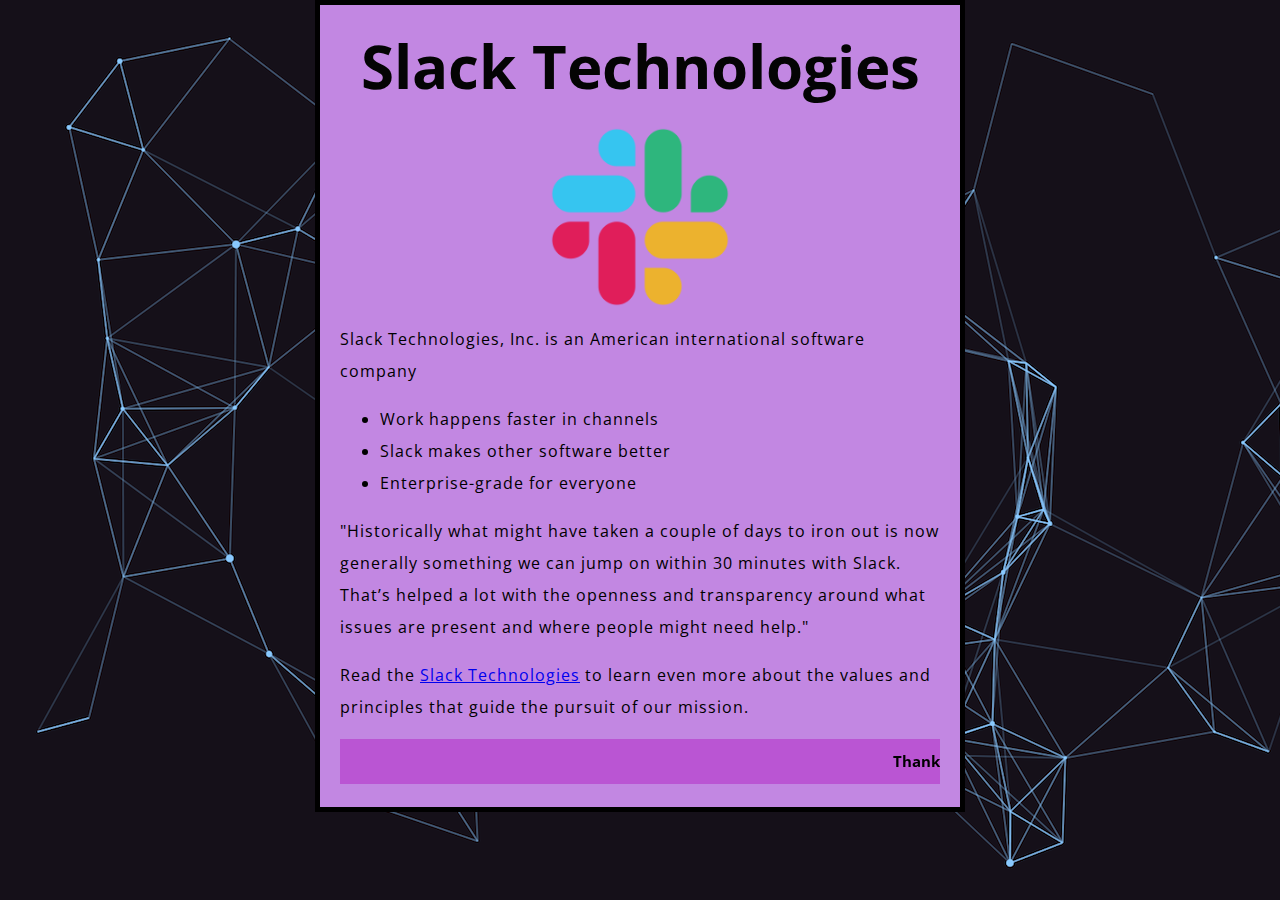
==== practical-1/beginner-html-site-styled-gh-pages/prac-1/index.html @ 27f0dce1 "initial commit" ====
<!DOCTYPE html>
<html style="background-image: url('images/particle-background.png')">
  <head>
    <meta charset="utf-8">
    <title>My test page</title>
    <link href="http://fonts.googleapis.com/css?family=Open+Sans" rel="stylesheet" type="text/css">
    <link href="styles/style.css" rel="stylesheet" type="text/css">
  </head>
  <body>
    <h1>Slack Technologies</h1>
    <img src="images/slack-logo-icon.png" width="180" height="180" alt="Slack Technologies">

    <p>Slack Technologies, Inc. is an American international software company </p>

    <ul>
      <li>Work happens faster in channels</li>
      <li>Slack makes other software better</li>
      <li>Enterprise-grade for everyone</li>
    </ul>

    <p>"Historically what might have taken a couple of days to iron out is now generally something we can jump on within 30 minutes with Slack. That’s helped a lot with the openness and transparency around what issues are present and where people might need help."</p>

    <p>Read the <a href="https://slack.com/intl/en-in/">Slack Technologies</a> to learn even more about the values and principles that guide the pursuit of our mission.</p>
    <marquee class="marq" bgcolor = "#BA55D3" direction = "left" loop="" >
        <h2 class="geek1">Thank You for reading   ---Nikita Chaudhari---</h2>
    </marquee>
  </body>
</html>
---- practical-1/beginner-html-site-styled-gh-pages/prac-1/styles/style.css ----
html {
  font-size: 10px;
  font-family: 'Open Sans', sans-serif;
}


h1 {
  font-size: 60px;
  text-align: center;
}

p, li {
  font-size: 16px;
  line-height: 2;
  letter-spacing: 1px;
}

body {
  width: 600px;
  margin: 0 auto;
  background-color: #c287e2;
  padding: 0 20px 20px 20px;
  border: 5px solid black;
}

h1 {
  margin: 0;
  padding: 20px 0;
  color: #040404;
  /*text-shadow: 3px 3px 1px black;*/
}

img {
  display: block;
  margin: 0 auto;
}
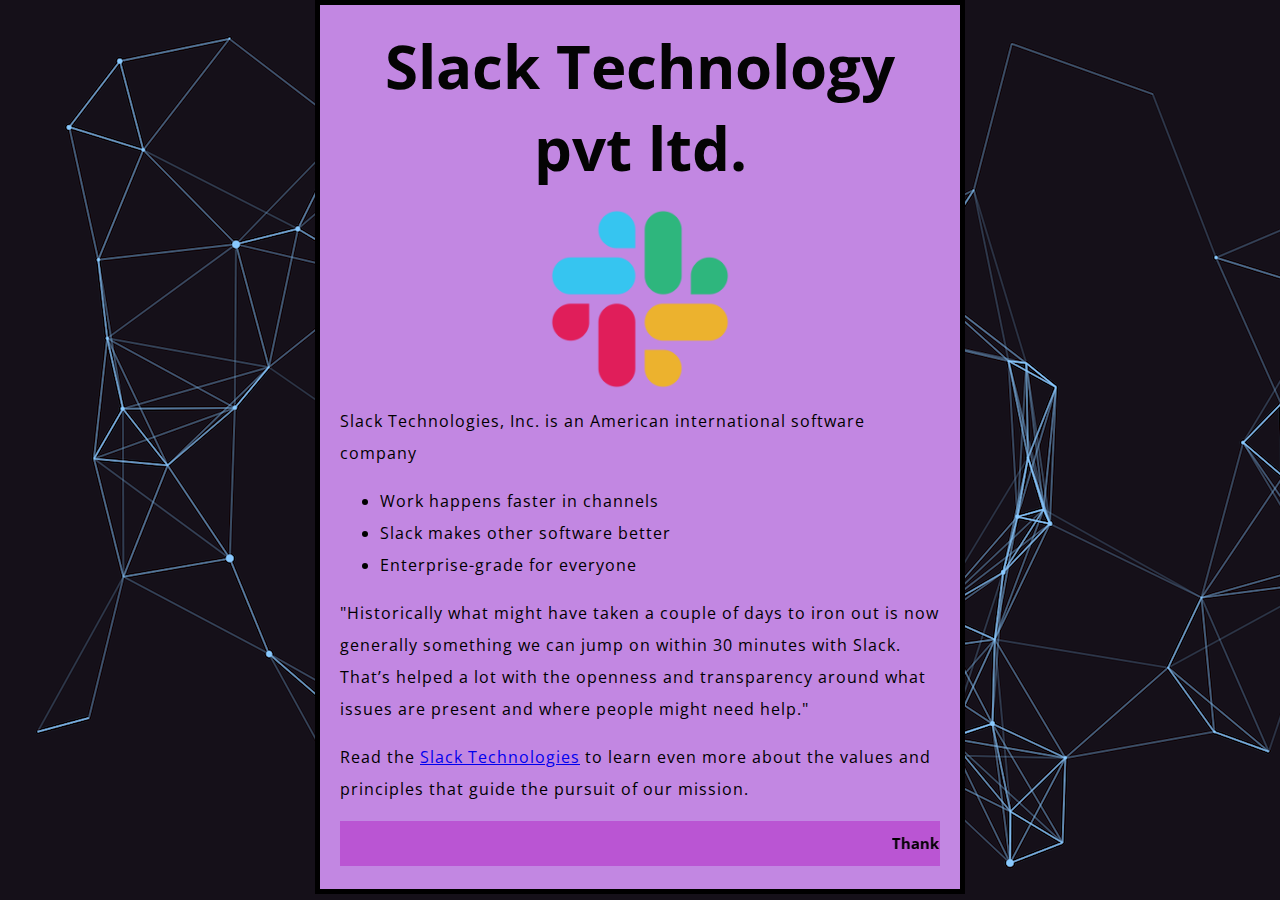
==== commit 742fcc89: "title change" ====
--- a/practical-1/beginner-html-site-styled-gh-pages/prac-1/index.html
+++ b/practical-1/beginner-html-site-styled-gh-pages/prac-1/index.html
@@ -7,7 +7,7 @@
     <link href="styles/style.css" rel="stylesheet" type="text/css">
   </head>
   <body>
-    <h1>Slack Technologies</h1>
+    <h1>Slack Technology pvt ltd.</h1>
     <img src="images/slack-logo-icon.png" width="180" height="180" alt="Slack Technologies">
 
     <p>Slack Technologies, Inc. is an American international software company </p>
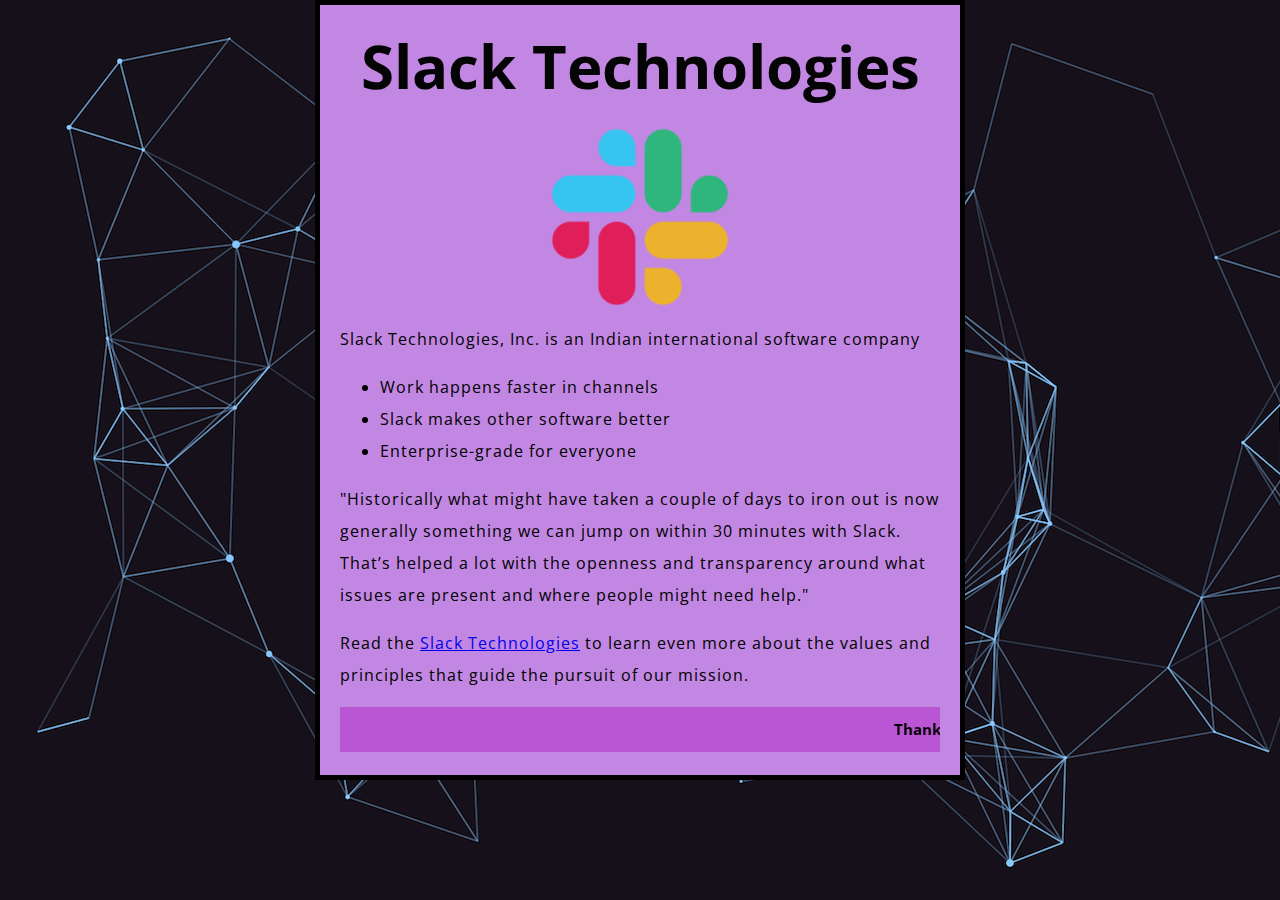
==== commit 10953fc1: "changes info" ====
--- a/practical-1/beginner-html-site-styled-gh-pages/prac-1/index.html
+++ b/practical-1/beginner-html-site-styled-gh-pages/prac-1/index.html
@@ -7,10 +7,10 @@
     <link href="styles/style.css" rel="stylesheet" type="text/css">
   </head>
   <body>
-    <h1>Slack Technology pvt ltd.</h1>
+    <h1>Slack Technologies</h1>
     <img src="images/slack-logo-icon.png" width="180" height="180" alt="Slack Technologies">
 
-    <p>Slack Technologies, Inc. is an American international software company </p>
+    <p>Slack Technologies, Inc. is an Indian international software company </p>
 
     <ul>
       <li>Work happens faster in channels</li>
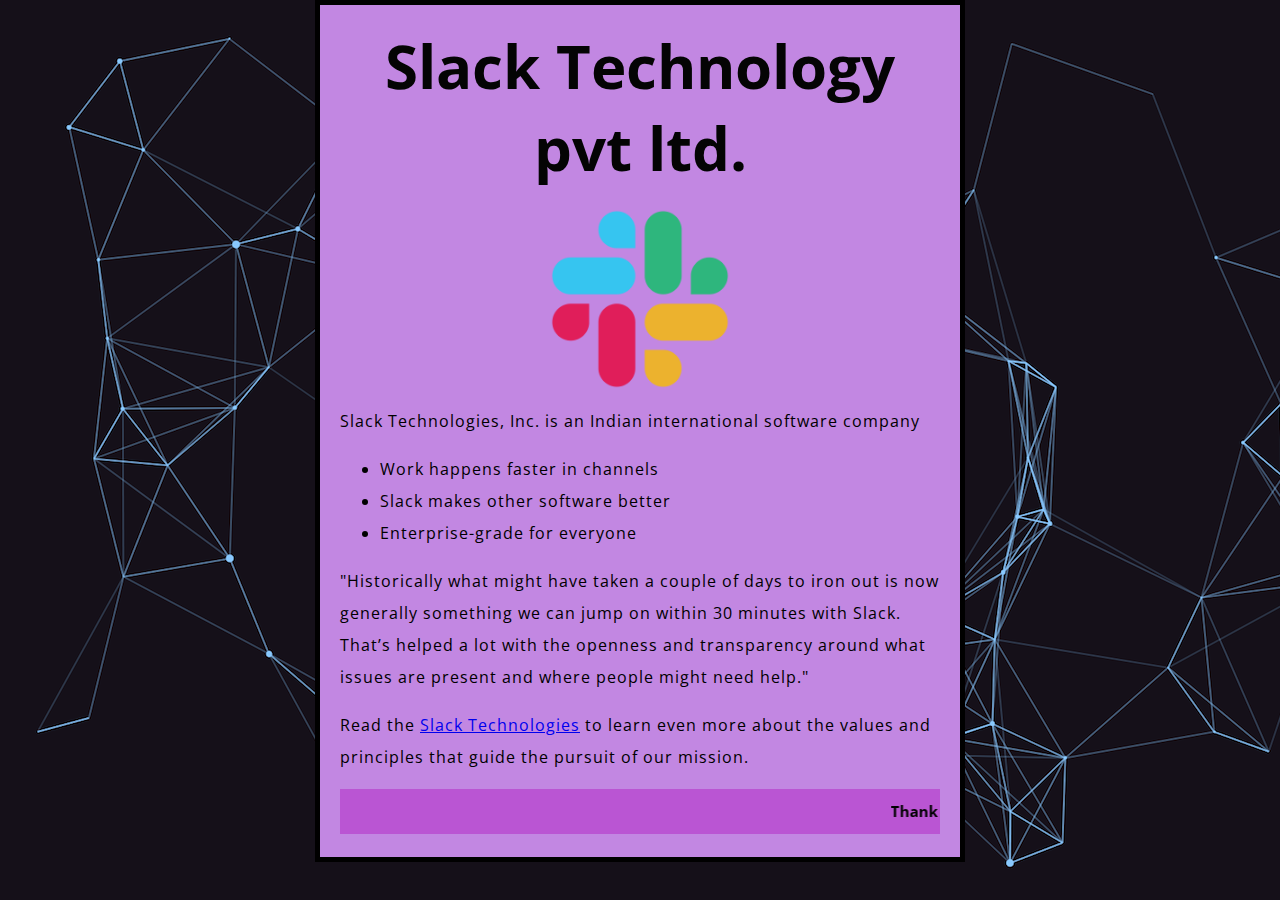
==== commit fbea2f21: "Merge branch 'master' of https://github.com/nikita12c/WebTechnology" ====
--- a/practical-1/beginner-html-site-styled-gh-pages/prac-1/index.html
+++ b/practical-1/beginner-html-site-styled-gh-pages/prac-1/index.html
@@ -7,7 +7,7 @@
     <link href="styles/style.css" rel="stylesheet" type="text/css">
   </head>
   <body>
-    <h1>Slack Technologies</h1>
+    <h1>Slack Technology pvt ltd.</h1>
     <img src="images/slack-logo-icon.png" width="180" height="180" alt="Slack Technologies">
 
     <p>Slack Technologies, Inc. is an Indian international software company </p>
